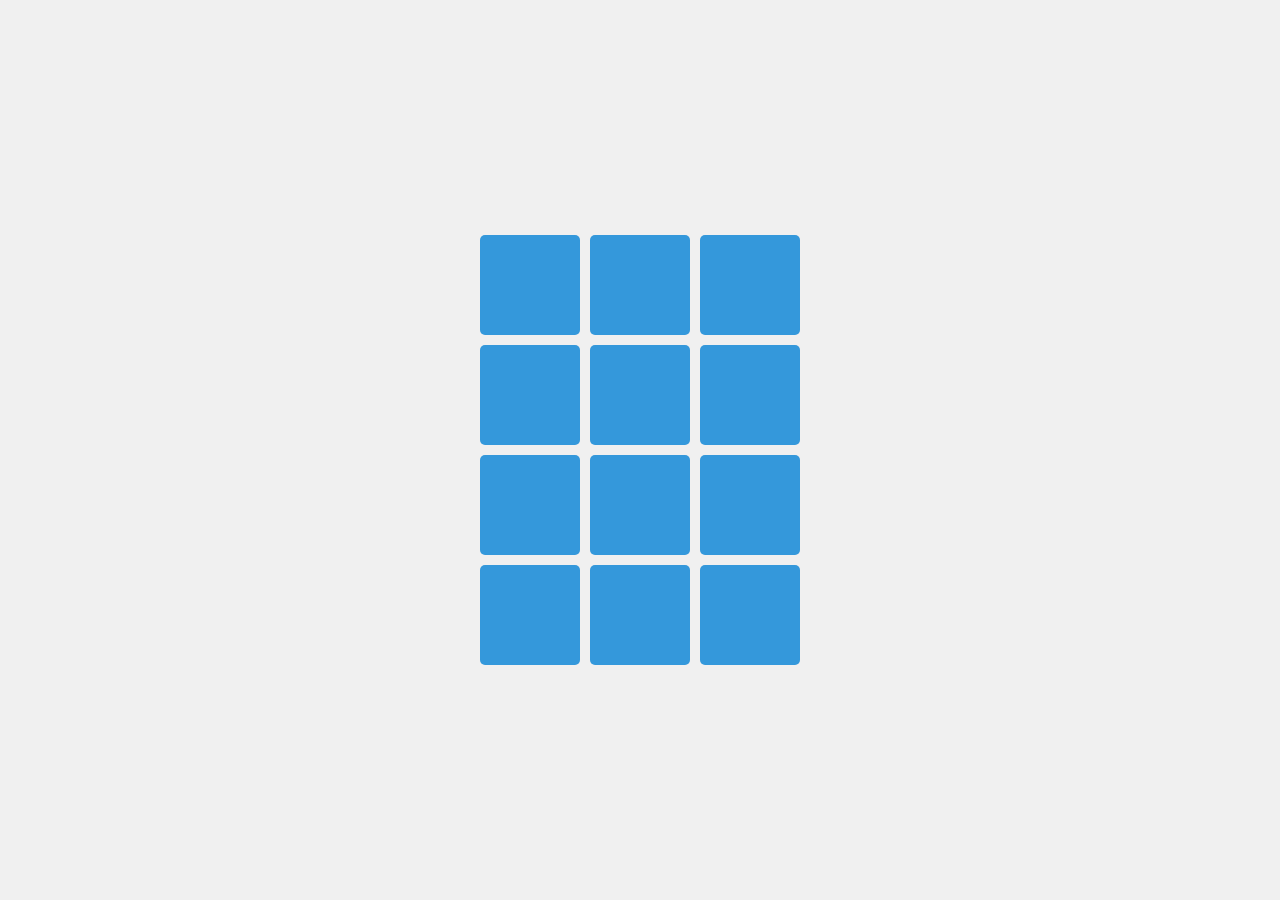
==== index.html @ b1395d07 "site title" ====
<!DOCTYPE html>
<html lang="fr">
<head>
    <meta charset="UTF-8">
    <meta name="viewport" content="width=device-width, initial-scale=1.0">
    <title>ModernLoops</title>
    <link rel="stylesheet" href="style.css">
</head>
<body>
    <div class="container">
        <!-- Création de 12 carrés avec une classe 'loop-box' et un id unique pour chacun -->
        <div class="loop-box" id="loop1"></div>
        <div class="loop-box" id="loop2"></div>
        <div class="loop-box" id="loop3"></div>
        <div class="loop-box" id="loop4"></div>
        <div class="loop-box" id="loop5"></div>
        <div class="loop-box" id="loop6"></div>
        <div class="loop-box" id="loop7"></div>
        <div class="loop-box" id="loop8"></div>
        <div class="loop-box" id="loop9"></div>
        <div class="loop-box" id="loop10"></div>
        <div class="loop-box" id="loop11"></div>
        <div class="loop-box" id="loop12"></div>
    </div>

    <script src="script.js"></script>
</body>
</html>
---- style.css ----
body {
    display: flex;
    justify-content: center;
    align-items: center;
    height: 100vh;
    margin: 0;
    background-color: #f0f0f0;
}

.container {
    display: grid;
    grid-template-columns: repeat(3, 100px);
    grid-gap: 10px;
}

.loop-box {
    width: 100px;
    height: 100px;
    background-color: #3498db;
    border-radius: 5px;
    cursor: pointer;
    transition: background-color 0.3s ease;
}

.loop-box.active {
    background-color: #2ecc71;
}
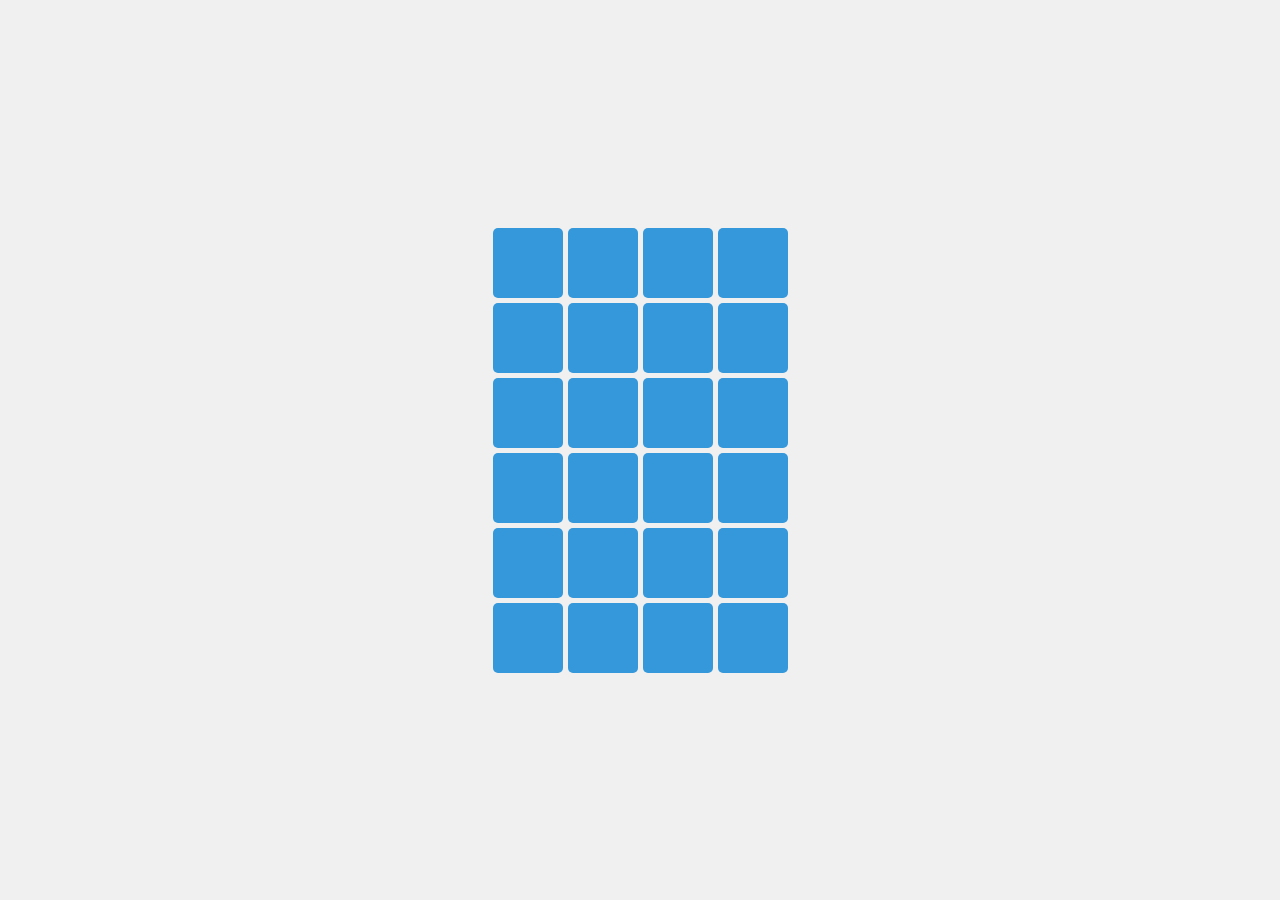
==== commit 2887d63c: "add buttons" ====
--- a/index.html
+++ b/index.html
@@ -21,6 +21,18 @@
         <div class="loop-box" id="loop10"></div>
         <div class="loop-box" id="loop11"></div>
         <div class="loop-box" id="loop12"></div>
+        <div class="loop-box" id="loop13"></div>
+        <div class="loop-box" id="loop14"></div>
+        <div class="loop-box" id="loop15"></div>
+        <div class="loop-box" id="loop16"></div>
+        <div class="loop-box" id="loop17"></div>
+        <div class="loop-box" id="loop18"></div>
+        <div class="loop-box" id="loop19"></div>
+        <div class="loop-box" id="loop20"></div>
+        <div class="loop-box" id="loop21"></div>
+        <div class="loop-box" id="loop22"></div>
+        <div class="loop-box" id="loop23"></div>
+        <div class="loop-box" id="loop24"></div>
     </div>
 
     <script src="script.js"></script>
--- a/style.css
+++ b/style.css
@@ -9,13 +9,13 @@
 
 .container {
     display: grid;
-    grid-template-columns: repeat(3, 100px);
-    grid-gap: 10px;
+    grid-template-columns: repeat(4, 70px);
+    grid-gap: 5px;
 }
 
 .loop-box {
-    width: 100px;
-    height: 100px;
+    width: 70px;
+    height: 70px;
     background-color: #3498db;
     border-radius: 5px;
     cursor: pointer;
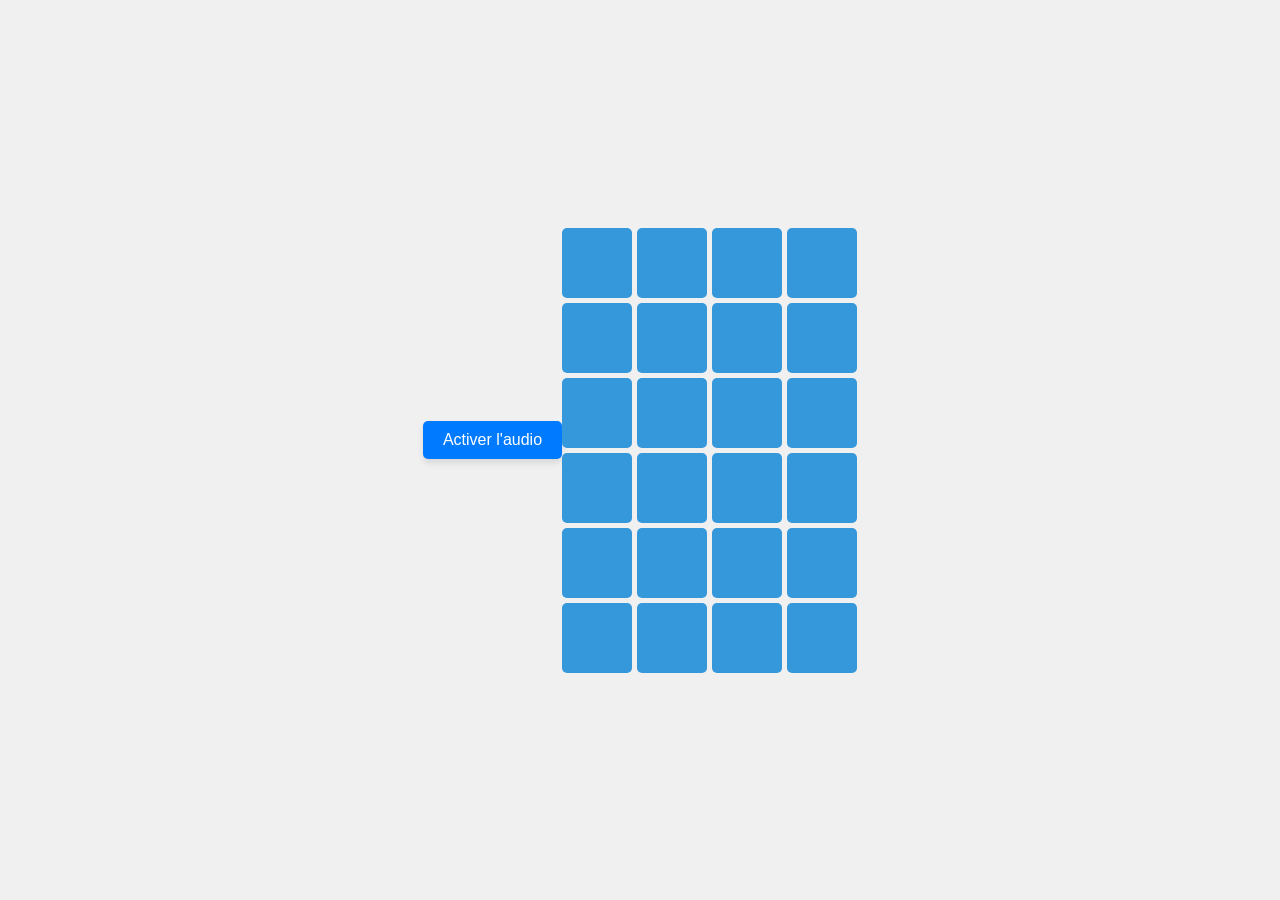
==== commit fe8026a9: "handle ios ?" ====
--- a/index.html
+++ b/index.html
@@ -2,13 +2,17 @@
 <html lang="fr">
 <head>
     <meta charset="UTF-8">
-    <meta name="viewport" content="width=device-width, initial-scale=1.0">
+    <meta name="viewport" content="width=device-width, initial-scale=1.0, user-scalable=no">
+
     <title>ModernLoops</title>
     <link rel="stylesheet" href="style.css">
 </head>
 <body>
     <div class="container">
-        <!-- Création de 12 carrés avec une classe 'loop-box' et un id unique pour chacun -->
+      <button id="activateAudio">Activer l'audio</button>
+    </div>
+    <div class="container audiogrid">
+        <!-- Création de 24 carrés avec une classe 'loop-box' et un id unique pour chacun -->
         <div class="loop-box" id="loop1"></div>
         <div class="loop-box" id="loop2"></div>
         <div class="loop-box" id="loop3"></div>
--- a/style.css
+++ b/style.css
@@ -5,9 +5,28 @@
     height: 100vh;
     margin: 0;
     background-color: #f0f0f0;
+    touch-action: manipulation;
+    -webkit-user-select: none; /* Désactive la sélection de texte sur iOS */
+    user-select: none;
+    cursor: pointer;
+}
+button {
+    padding: 10px 20px;
+    font-size: 16px;
+    margin-bottom: 20px;
+    cursor: pointer;
+    background-color: #007bff;
+    color: white;
+    border: none;
+    border-radius: 5px;
+    box-shadow: 0 4px 6px rgba(0, 0, 0, 0.1);
 }
 
-.container {
+button:hover {
+    background-color: #0056b3;
+}
+
+.audiogrid {
     display: grid;
     grid-template-columns: repeat(4, 70px);
     grid-gap: 5px;
@@ -18,10 +37,16 @@
     height: 70px;
     background-color: #3498db;
     border-radius: 5px;
-    cursor: pointer;
+    cursor: pointer !important;
+    touch-action: manipulation;
     transition: background-color 0.3s ease;
+    -webkit-user-select: none; /* Empêche la sélection sur iOS */
+    user-select: none;
 }
 
 .loop-box.active {
     background-color: #2ecc71;
+    transform: scale(0.9);
 }
+
+<button id="activateAudio">Activer l'audio</button>
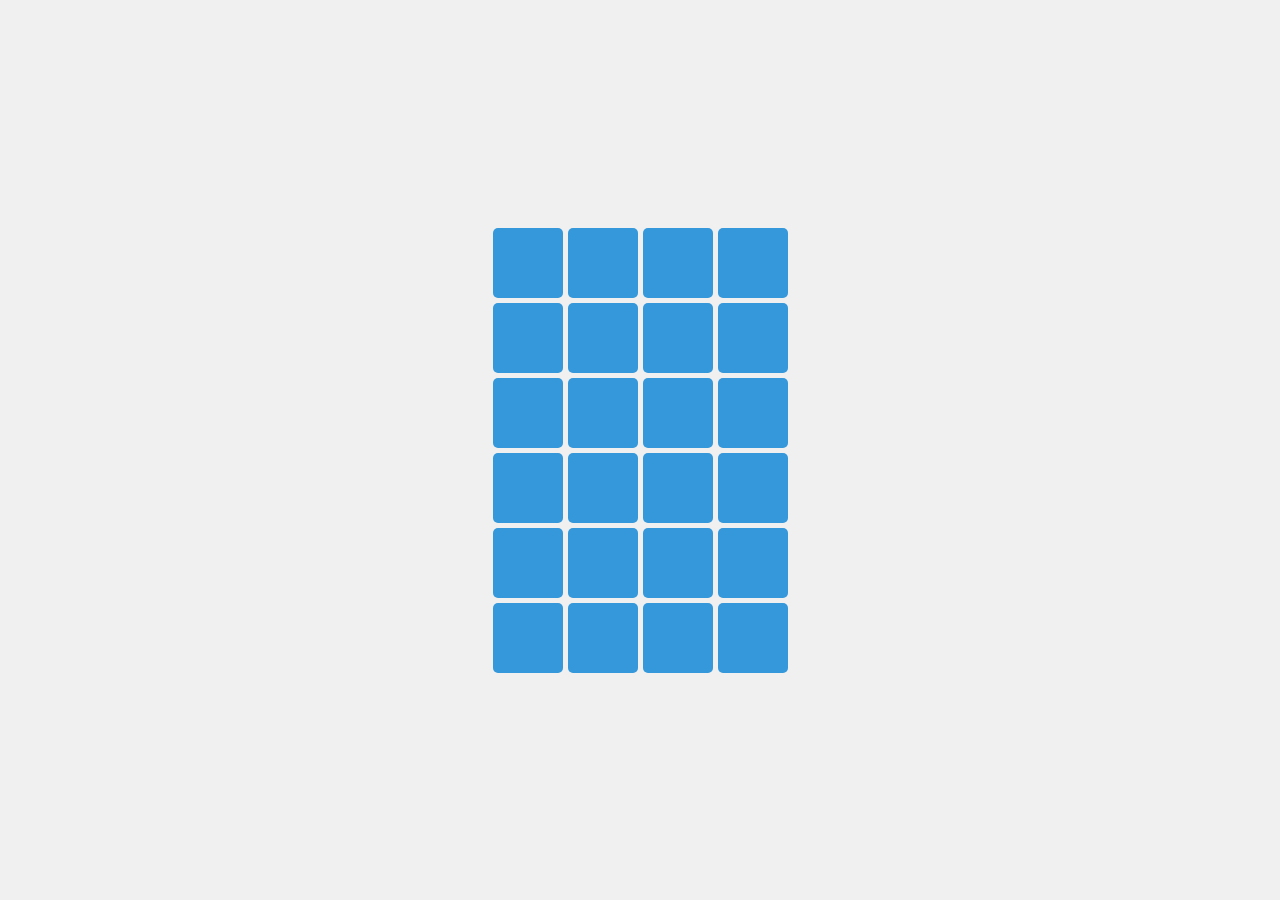
==== commit 5080e1ce: "Give up ios" ====
--- a/index.html
+++ b/index.html
@@ -8,9 +8,6 @@
     <link rel="stylesheet" href="style.css">
 </head>
 <body>
-    <div class="container">
-      <button id="activateAudio">Activer l'audio</button>
-    </div>
     <div class="container audiogrid">
         <!-- Création de 24 carrés avec une classe 'loop-box' et un id unique pour chacun -->
         <div class="loop-box" id="loop1"></div>
--- a/style.css
+++ b/style.css
@@ -9,21 +9,6 @@
     -webkit-user-select: none; /* Désactive la sélection de texte sur iOS */
     user-select: none;
     cursor: pointer;
-}
-button {
-    padding: 10px 20px;
-    font-size: 16px;
-    margin-bottom: 20px;
-    cursor: pointer;
-    background-color: #007bff;
-    color: white;
-    border: none;
-    border-radius: 5px;
-    box-shadow: 0 4px 6px rgba(0, 0, 0, 0.1);
-}
-
-button:hover {
-    background-color: #0056b3;
 }
 
 .audiogrid {
@@ -49,4 +34,3 @@
     transform: scale(0.9);
 }
 
-<button id="activateAudio">Activer l'audio</button>
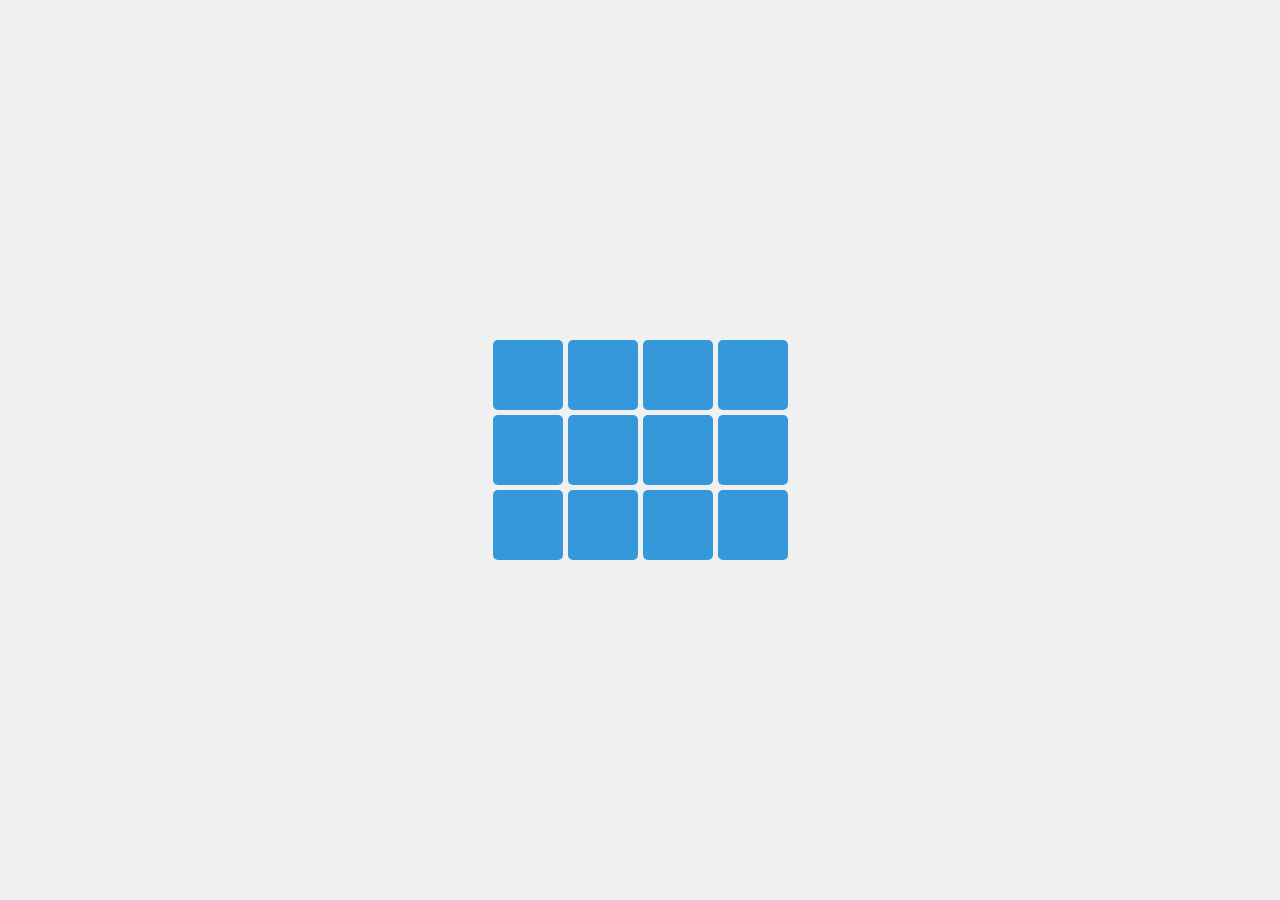
==== commit f9443b00: "get only existing elements in DOM 2" ====
--- a/index.html
+++ b/index.html
@@ -22,18 +22,7 @@
         <div class="loop-box" id="loop10"></div>
         <div class="loop-box" id="loop11"></div>
         <div class="loop-box" id="loop12"></div>
-        <div class="loop-box" id="loop13"></div>
-        <div class="loop-box" id="loop14"></div>
-        <div class="loop-box" id="loop15"></div>
-        <div class="loop-box" id="loop16"></div>
-        <div class="loop-box" id="loop17"></div>
-        <div class="loop-box" id="loop18"></div>
-        <div class="loop-box" id="loop19"></div>
-        <div class="loop-box" id="loop20"></div>
-        <div class="loop-box" id="loop21"></div>
-        <div class="loop-box" id="loop22"></div>
-        <div class="loop-box" id="loop23"></div>
-        <div class="loop-box" id="loop24"></div>
+
     </div>
 
     <script src="script.js"></script>
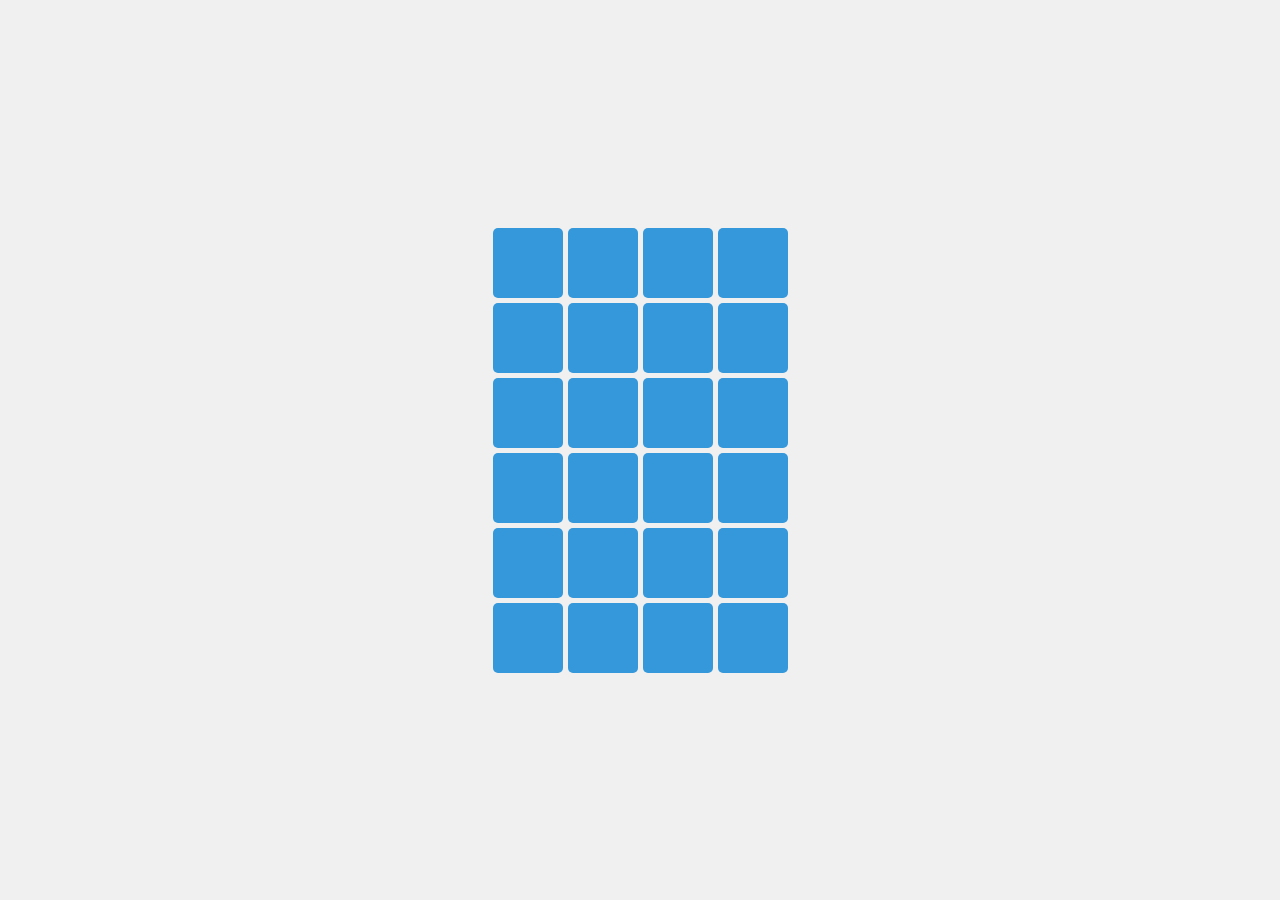
==== commit edfee1dc: "get only existing elements in DOM 3" ====
--- a/index.html
+++ b/index.html
@@ -22,7 +22,18 @@
         <div class="loop-box" id="loop10"></div>
         <div class="loop-box" id="loop11"></div>
         <div class="loop-box" id="loop12"></div>
-
+        <div class="loop-box" id="loop13"></div>
+        <div class="loop-box" id="loop14"></div>
+        <div class="loop-box" id="loop15"></div>
+        <div class="loop-box" id="loop16"></div>
+        <div class="loop-box" id="loop17"></div>
+        <div class="loop-box" id="loop18"></div>
+        <div class="loop-box" id="loop19"></div>
+        <div class="loop-box" id="loop20"></div>
+        <div class="loop-box" id="loop21"></div>
+        <div class="loop-box" id="loop22"></div>
+        <div class="loop-box" id="loop23"></div>
+        <div class="loop-box" id="loop24"></div>
     </div>
 
     <script src="script.js"></script>
